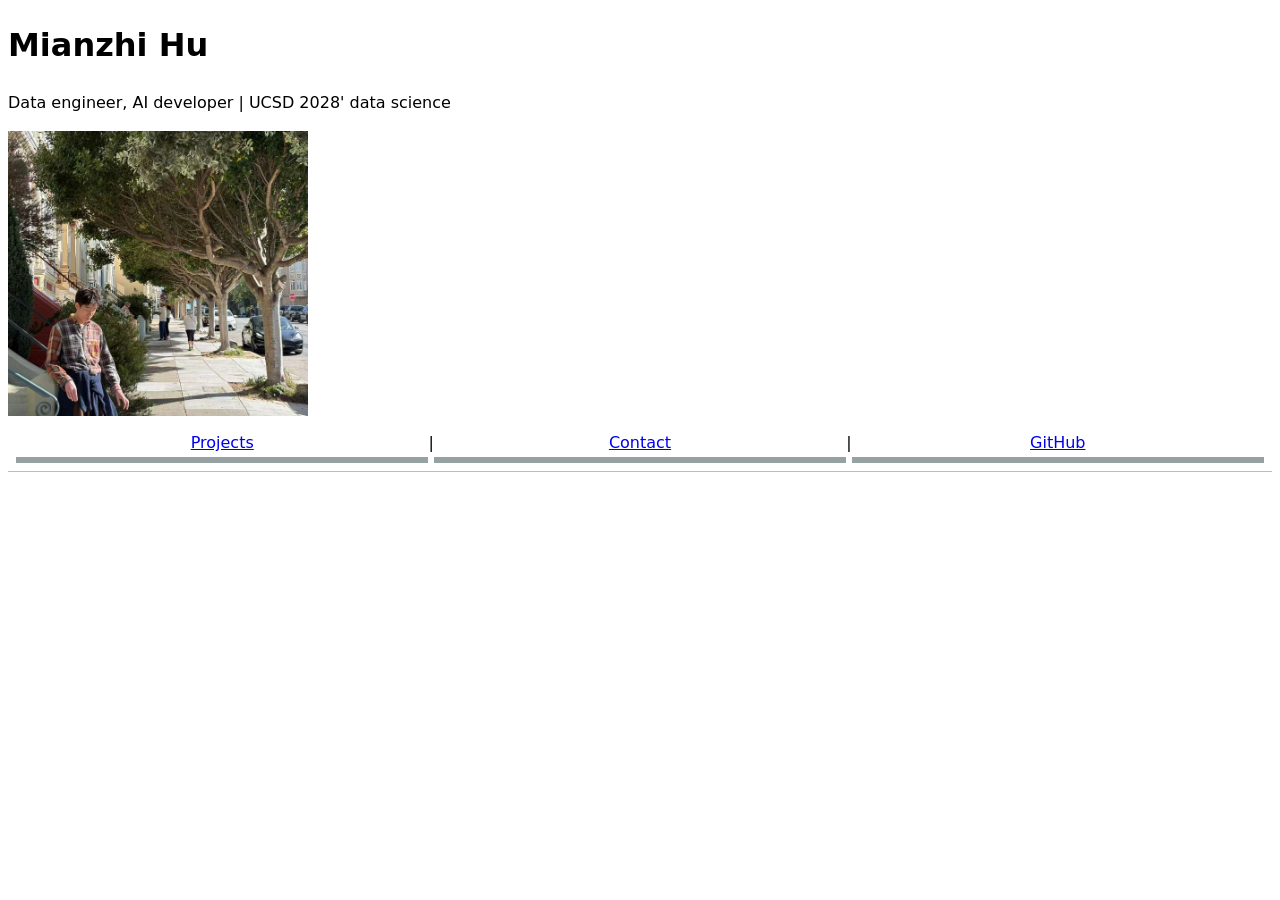
==== index.html @ 32644e90 "first commit" ====
<!DOCTYPE html>
<html lang="en">
<head>
    <meta charset="UTF-8">
    <title>Mianzhi Hu: Personal site and portfolio</title>
</head>
<body>
    <style>
	@import url("style.css");
    </style>
    <h1>Mianzhi Hu</h1>
    <div class="projects">

    </div>
    <p>Data engineer, AI developer | UCSD 2028' data science</p>
    <img src="./images/self.jpg" alt="a photo for my self" width="300">
    <nav>
        <a class="current" href="./projects/index.html">Projects</a> |
        <a class="current" href="./contact/index.html">Contact</a> |
        <a class="current" href="https://mian0606.github.io" target="_blank">GitHub</a>
    </nav>
</body>
</html>
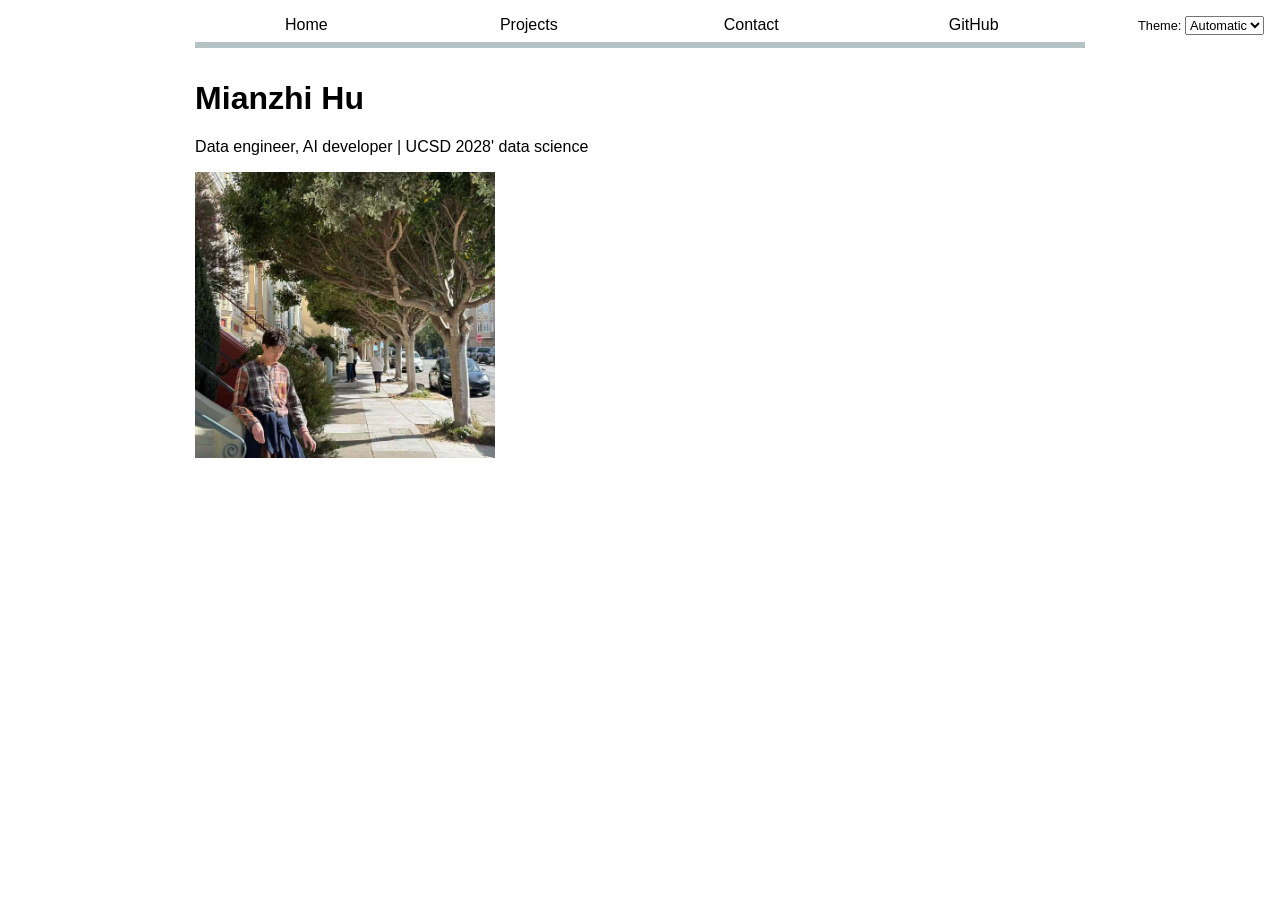
==== commit 1b06527a: "lab3" ====
--- a/index.html
+++ b/index.html
@@ -14,10 +14,6 @@
     </div>
     <p>Data engineer, AI developer | UCSD 2028' data science</p>
     <img src="./images/self.jpg" alt="a photo for my self" width="300">
-    <nav>
-        <a class="current" href="./projects/index.html">Projects</a> |
-        <a class="current" href="./contact/index.html">Contact</a> |
-        <a class="current" href="https://mian0606.github.io" target="_blank">GitHub</a>
-    </nav>
+    <script type="module" src="../global.js"></script>
 </body>
 </html>
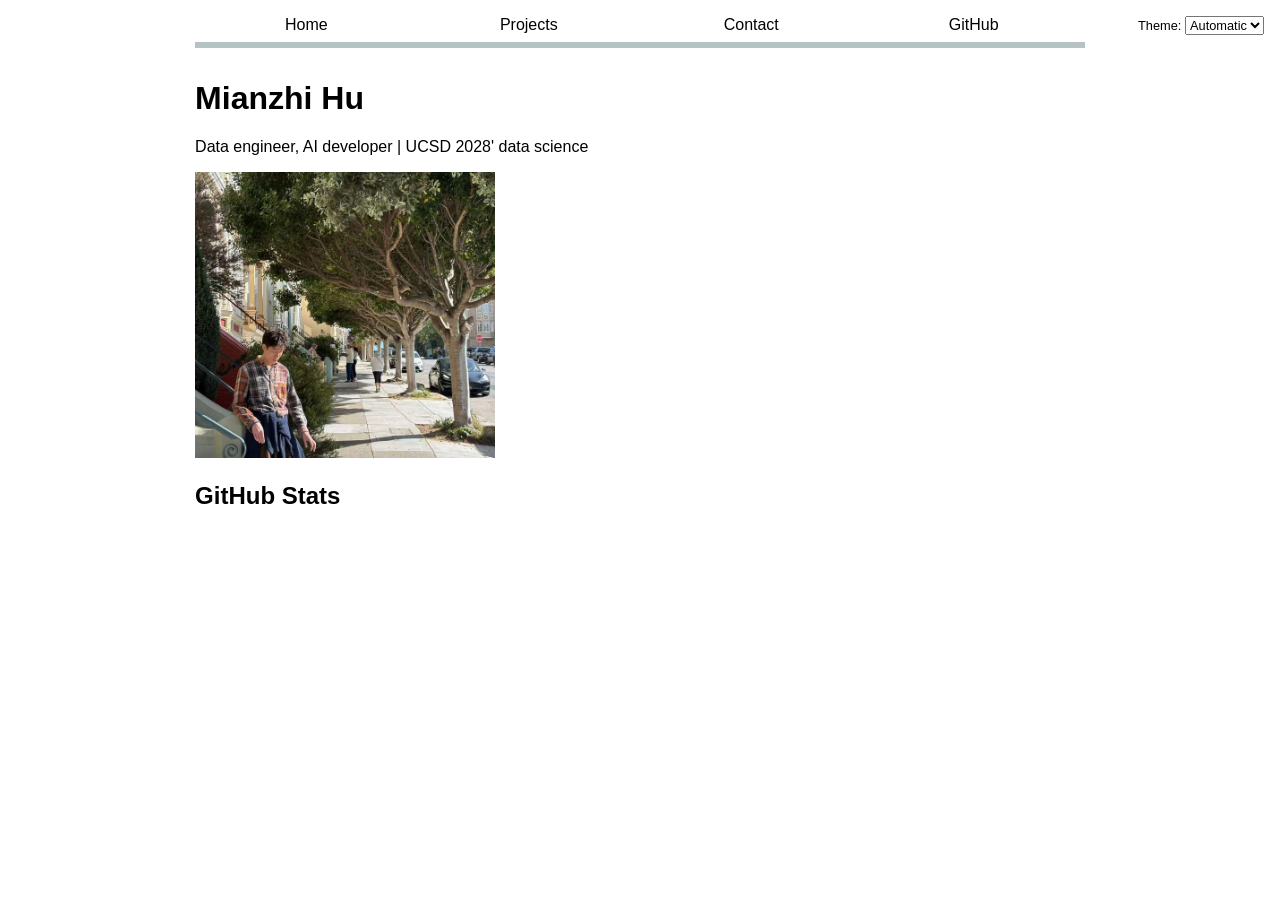
==== commit e84acab8: "lab4" ====
--- a/index.html
+++ b/index.html
@@ -1,19 +1,24 @@
 <!DOCTYPE html>
 <html lang="en">
 <head>
+
     <meta charset="UTF-8">
-    <title>Mianzhi Hu: Personal site and portfolio</title>
+    <title>Mianzhi Hu: Personal Site</title>
+    <link rel="stylesheet" href="./style.css">
+    <link rel="stylesheet" href="./style_projects.css">
+    <script type="module" src="./global.js"></script>
+    <script src="index.js" type="module" defer></script>
 </head>
 <body>
-    <style>
-	@import url("style.css");
-    </style>
+
     <h1>Mianzhi Hu</h1>
     <div class="projects">
 
     </div>
     <p>Data engineer, AI developer | UCSD 2028' data science</p>
     <img src="./images/self.jpg" alt="a photo for my self" width="300">
-    <script type="module" src="../global.js"></script>
+
+    <h2>GitHub Stats</h2>
+    <div id="profile-stats"></div>
 </body>
 </html>
--- a/style.css
+++ b/style.css
@@ -0,0 +1,51 @@
+
+html {
+    color-scheme: light dark;
+}
+
+body {
+    font-family: Arial, sans-serif;
+    max-width: 100ch;
+    margin-inline: auto;
+}
+
+nav {
+    display: flex;
+    margin-bottom: 2em;
+    --border-color: oklch(50% 10% 200 / 40%);
+}
+
+nav a {
+    flex: 1;
+    text-align: center;
+    padding: 0.5em;
+    border-bottom: 0.4em solid var(--border-color);
+    text-decoration: none;
+    color: inherit;
+}
+
+nav a:hover {
+    border-bottom-color: oklch(65% 50% 0);
+    background-color: color-mix(
+        in oklch,
+        oklch(65% 50% 0),
+        canvas 85%
+    );
+}
+
+nav a.current {
+    border-bottom-color: oklch(65% 50% 0);
+    font-weight: bold;
+}
+
+
+.color-scheme {
+    position: absolute;
+    top: 1rem;
+    right: 1rem;
+    font-size: 80%;
+}
+
+.color-scheme select {
+    font: inherit;
+}
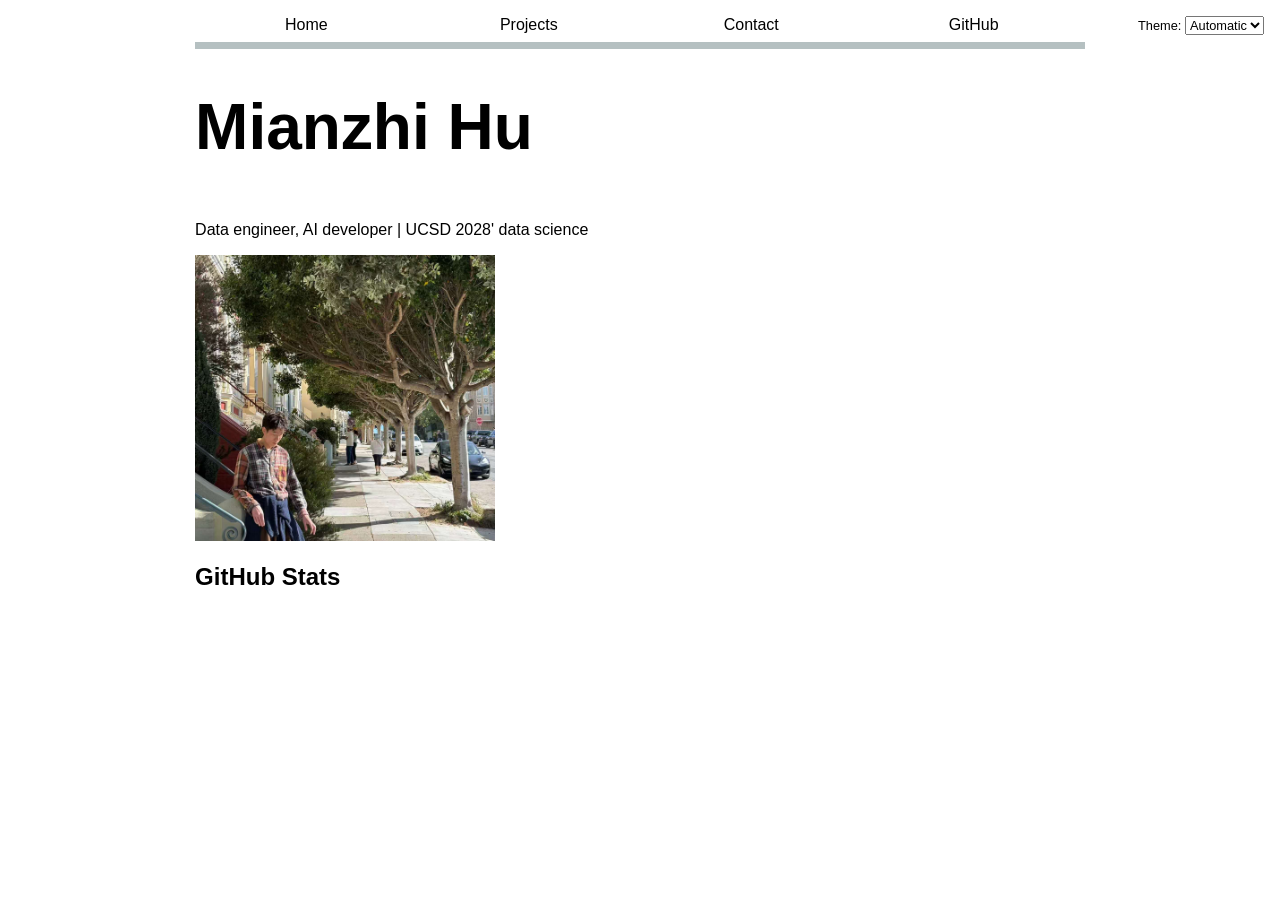
==== commit ae264eb8: "lab4_capital" ====
--- a/index.html
+++ b/index.html
@@ -5,7 +5,7 @@
     <meta charset="UTF-8">
     <title>Mianzhi Hu: Personal Site</title>
     <link rel="stylesheet" href="./style.css">
-    <link rel="stylesheet" href="./style_projects.css">
+    <link rel="stylesheet" href="./stl_projects.css">
     <script type="module" src="./global.js"></script>
     <script src="index.js" type="module" defer></script>
 </head>
@@ -19,6 +19,7 @@
     <img src="./images/self.jpg" alt="a photo for my self" width="300">
 
     <h2>GitHub Stats</h2>
-    <div id="profile-stats"></div>
+    
+<div id="profile-stats"></div>
 </body>
 </html>
--- a/stl_projects.css
+++ b/stl_projects.css
@@ -0,0 +1,50 @@
+
+
+.projects {
+  display: grid;
+  grid-template-columns: repeat(2, 1fr);
+  gap: 1em;
+}
+
+.projects article {
+  display: grid;
+  grid-template-rows: subgrid;
+  grid-row: span 3;
+  gap: 1em;
+}
+
+.projects h2 {
+  margin: 0;
+}
+
+h1 {
+  font-size: 400%;
+}
+
+h1, h2, h3, h4, h5, h6 {
+  line-height: 1.1;
+  text-wrap: balance;
+}
+nav {
+    display: flex;
+    border-bottom: 1px solid oklch(80% 3% 200);
+    margin-bottom: 2em;
+}
+
+nav a {
+    flex: 1;
+    text-align: center;
+    padding: 0.5em;
+    text-decoration: none;
+    color: inherit;
+    border-bottom: 0.4em solid oklch(80% 3% 200);
+}
+
+nav a:hover {
+    border-bottom-color: oklch(65% 50% 0);
+}
+
+nav a.current {
+    border-bottom-color: oklch(65% 50% 0);
+    font-weight: bold;
+}
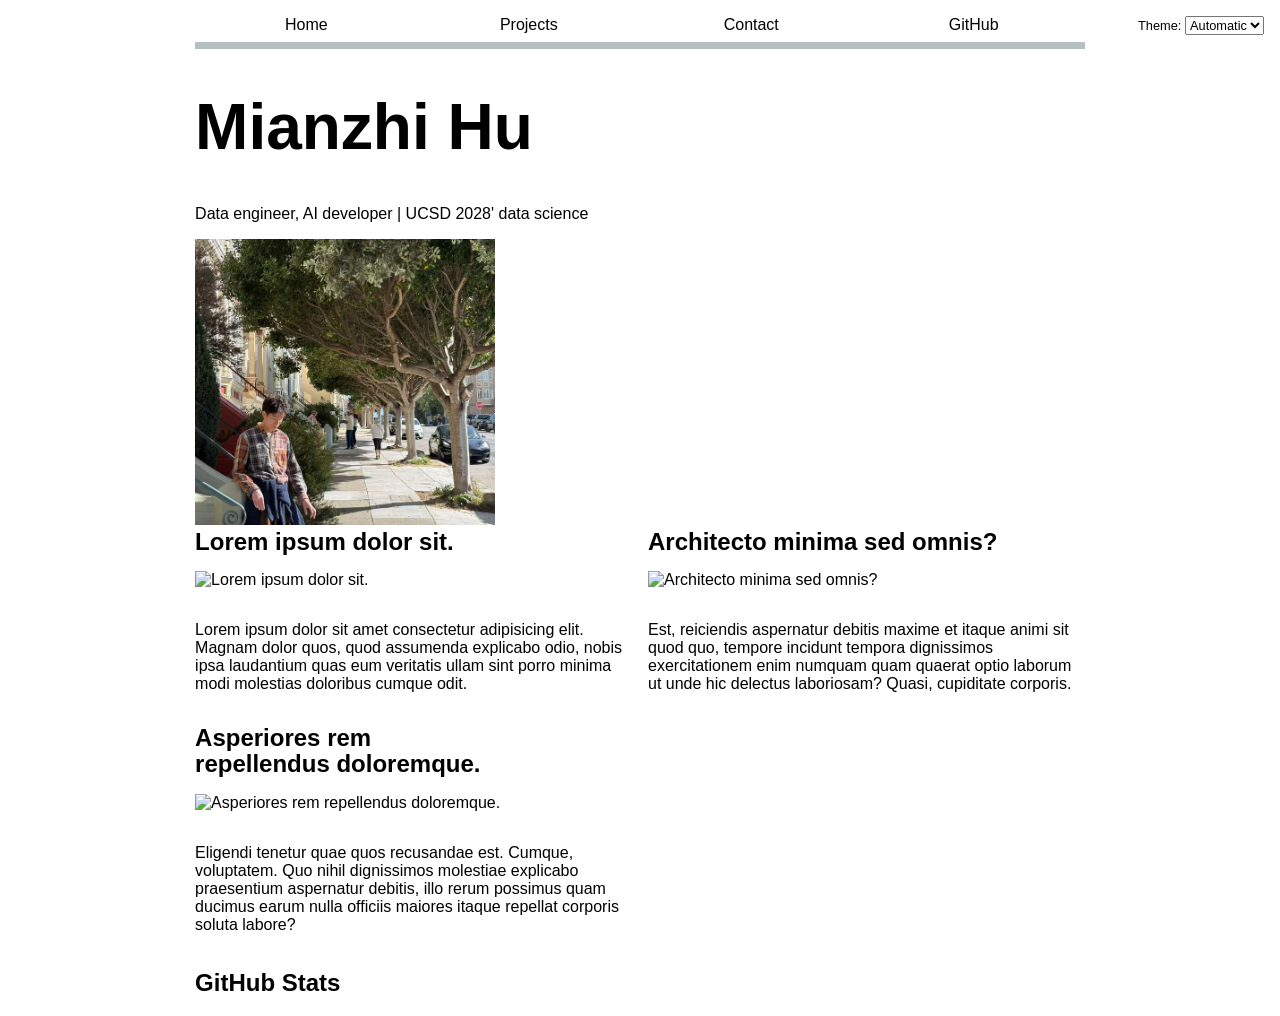
==== commit 263366e5: "projects" ====
--- a/index.html
+++ b/index.html
@@ -12,14 +12,14 @@
 <body>
 
     <h1>Mianzhi Hu</h1>
+
+    <p>Data engineer, AI developer | UCSD 2028' data science</p>
+    <img src="./images/self.jpg" alt="a photo for my self" width="300">
     <div class="projects">
 
     </div>
-    <p>Data engineer, AI developer | UCSD 2028' data science</p>
-    <img src="./images/self.jpg" alt="a photo for my self" width="300">
-
     <h2>GitHub Stats</h2>
     
-<div id="profile-stats"></div>
+    <div id="profile-stats"></div>
 </body>
 </html>
